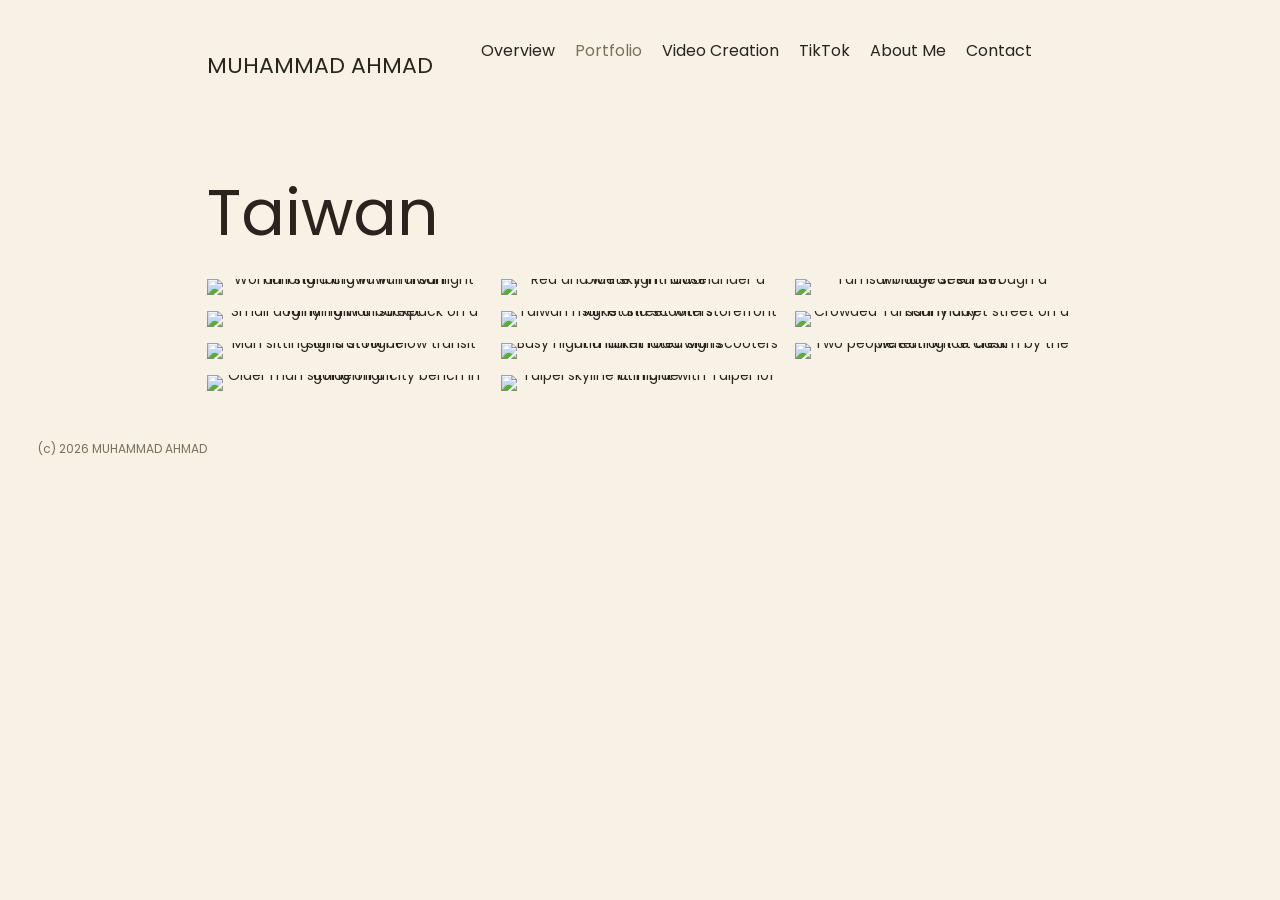
==== taiwan.html @ 47f1e5f5 "Add files via upload" ====
<!doctype html>
<html lang="en">
  <head>
    <meta charset="utf-8" />
    <meta name="viewport" content="width=device-width, initial-scale=1" />
    <title>Taiwan - MUHAMMAD AHMAD</title>
    <meta name="description" content="Taiwan photography by Muhammad Ahmad." />
    <link rel="icon" href="https://images.squarespace-cdn.com/content/v1/682a4aaab8755d4b448af70a/b059913c-e6a7-4ceb-b8dc-df7c5aba2570/favicon.ico?format=100w" />
    <link rel="stylesheet" href="styles.css" />
  </head>
  <body>
    <a class="skip-link" href="#content">Skip to Content</a>
    <header class="site-header">
      <a class="site-title" href="index.html">MUHAMMAD AHMAD</a>
      <button class="menu-toggle" type="button" aria-expanded="false" aria-controls="site-nav">
        <span class="menu-open">Open Menu</span>
        <span class="menu-close">Close Menu</span>
      </button>
      <!-- Navigation is repeated on every page. Add a new page/category link here and in the other HTML files. -->
      <nav class="site-nav" id="site-nav" aria-label="Primary navigation">
        <a href="index.html">Overview</a>
        <a href="portfolio.html" aria-current="page">Portfolio</a>
        <a href="video-creation.html">Video Creation</a>
        <a href="tiktok.html">TikTok</a>
        <a href="about.html">About Me</a>
        <a href="contact.html">Contact</a>
        <a class="icon-link" href="https://www.instagram.com/cuzimahmad_/" rel="noreferrer" target="_blank" aria-label="Instagram">Instagram</a>
        <a class="icon-link linkedin" href="https://www.linkedin.com/in/muhammadahmad1127/" rel="noreferrer" target="_blank" aria-label="LinkedIn">LinkedIn</a>
      </nav>
    </header>

    <main class="photo-detail-main" id="content">
      <section class="page-hero photo-page-title">
        <!-- Page title for this photography category. -->
        <h1>Taiwan</h1>
      </section>

      <!-- Photo gallery: duplicate a .gallery-item block to add another photograph to this page. -->
      <section class="gallery photo-detail-gallery" aria-label="Taiwan photography gallery">
        <button class="gallery-item" type="button" data-title="Basking in the Sunlight" data-type="Photography">
          <img src="images/taiwan/Basking in the Sunlgiht.jpg" alt="Woman standing in warm sunlight among a crowd in Taiwan" />
          <span>View fullsize</span>
        </button>
        <button class="gallery-item" type="button" data-title="Dog in Backpack" data-type="Photography">
          <img src="images/taiwan/Dog in Backpack.jpg" alt="Small dog riding in a backpack on a rainy Taiwan street" />
          <span>View fullsize</span>
        </button>
        <button class="gallery-item" type="button" data-title="Guy on Stool" data-type="Photography">
          <img src="images/taiwan/Guy on Stool.jpg" alt="Man sitting on a stool below transit signs at night" />
          <span>View fullsize</span>
        </button>
        <button class="gallery-item" type="button" data-title="Homeless Guy Bench Cup" data-type="Photography">
          <img src="images/taiwan/Homless Guy Bench Cup.jpg" alt="Older man sitting on a city bench in golden light" />
          <span>View fullsize</span>
        </button>
        <button class="gallery-item" type="button" data-title="Lighttower" data-type="Photography">
          <img src="images/taiwan/Lighttower.jpg" alt="Red and white lighthouse under a blue sky in Taiwan" />
          <span>View fullsize</span>
        </button>
        <button class="gallery-item" type="button" data-title="Market Street" data-type="Photography">
          <img src="images/taiwan/Market Street.jpg" alt="Taiwan market street with storefront signs and scooters" />
          <span>View fullsize</span>
        </button>
        <button class="gallery-item" type="button" data-title="Night Market Road" data-type="Photography">
          <img src="images/taiwan/Night Market Road.jpg" alt="Busy night market road with scooters and illuminated signs" />
          <span>View fullsize</span>
        </button>
        <button class="gallery-item" type="button" data-title="Taipei Skyline" data-type="Photography">
          <img src="images/taiwan/Taipei Skyline.jpg" alt="Taipei skyline at night with Taipei 101 lit in blue" />
          <span>View fullsize</span>
        </button>
        <button class="gallery-item" type="button" data-title="Tamsui Bridge" data-type="Photography">
          <img src="images/taiwan/Tamsui Bridge.jpg" alt="Tamsui bridge seen through a window at sunset" />
          <span>View fullsize</span>
        </button>
        <button class="gallery-item" type="button" data-title="Tamsui Market Street" data-type="Photography">
          <img src="images/taiwan/Tamsui Market Street.jpg" alt="Crowded Tamsui market street on a sunny day" />
          <span>View fullsize</span>
        </button>
        <button class="gallery-item" type="button" data-title="Two Eating Icecream" data-type="Photography">
          <img src="images/taiwan/Two Eating Icecream.jpg" alt="Two people eating ice cream by the waterfront at dusk" />
          <span>View fullsize</span>
        </button>
      </section>
    </main>

    <div class="lightbox" role="dialog" aria-modal="true" aria-label="Selected work" hidden>
      <button class="lightbox-close" type="button" aria-label="Close preview">Close</button>
      <img alt="" />
      <div class="lightbox-caption">
        <p></p>
        <h2></h2>
      </div>
    </div>

    <footer><p>(c) 2026 MUHAMMAD AHMAD</p></footer>
    <script src="script.js"></script>
  </body>
</html>
---- styles.css ----
/* Font import. Change this URL and the body font-family if you want a different font. */
@import url("https://fonts.googleapis.com/css2?family=Poppins:wght@400;500;600;700&display=swap");

/*
  SITE COLOR GUIDE
  Change the variables below to update the whole site's palette.
  --bg: main page background.
  --ink: primary text, nav links, footer text.
  --muted: hover color and active nav link color.
  --line: thin borders and dark placeholder panels.
  --overlay: lightbox background color.

  Quick edit recipe:
  1. Pick a new background color and put it in --bg.
  2. Pick a readable text color and put it in --ink.
  3. Pick a softer version of the text color and put it in --muted.
  4. Pick a subtle border color and put it in --line.
  5. Match --overlay to --bg, but use rgba() with about 0.92-0.96 opacity.

  Also search this file for "SUPPORT COLOR" when changing palettes.
  Those few values control body-copy text and placeholder panel colors that
  should complement the main variables.

  Example light palette:
  --bg: #f7f1e6;
  --ink: #2a241d;
  --muted: #7b705f;
  --line: #dfd3bf;
  --overlay: rgba(247, 241, 230, 0.94);
*/
:root {
  /* Cream theme. Adjust these five values to recolor the whole site. */
  --bg: #f7f1e6;
  --ink: #2a241d;
  --muted: #7b705f;
  --line: #dfd3bf;
  --overlay: rgba(247, 241, 230, 0.94);
  /* Shared side padding for the top nav and Overview photos so they line up. */
  --overview-side-padding: clamp(97px, 16.2vw, 297px);
}

* {
  box-sizing: border-box;
}

html {
  scroll-behavior: smooth;
}

body {
  margin: 0;
  background: var(--bg);
  color: var(--ink);
  font-family: "Poppins", Arial, Helvetica, sans-serif;
  font-size: 14px;
  letter-spacing: 0;
  /* Page load fade-in. Increase/decrease 1400ms to change animation speed. */
  opacity: 0;
  animation: page-fade-in 1400ms ease forwards;
}

@keyframes page-fade-in {
  from {
    opacity: 0;
  }

  to {
    opacity: 1;
  }
}

img,
iframe {
  display: block;
}

img {
  width: 100%;
  height: 100%;
  object-fit: cover;
}

a {
  color: inherit;
  text-decoration: none;
}

button,
input,
textarea {
  color: inherit;
  font: inherit;
}

.skip-link {
  position: absolute;
  top: 10px;
  left: 10px;
  z-index: 100;
  transform: translateY(-160%);
  background: var(--bg);
  padding: 8px 10px;
}

.skip-link:focus {
  transform: translateY(0);
}

.site-header {
  /* Top navigation bar shared by every page. */
  position: sticky;
  top: 0;
  z-index: 20;
  display: grid;
  grid-template-columns: auto 1fr;
  gap: 28px;
  align-items: center;
  min-height: 75px;
  /* Top/bottom numbers control space above and below the nav. */
  padding: 40px var(--overview-side-padding) 36px;
  background: color-mix(in srgb, var(--bg) 92%, transparent);
  backdrop-filter: blur(14px);
}

.site-title {
  /* Logo/name size in the top left. */
  font-size: 22px;
  line-height: 1;
  white-space: nowrap;
}

/*
  HOMEPAGE IMAGE LOGO GUIDE
  To turn the "MUHAMMAD AHMAD" homepage button into a clickable image:
  1. Copy your logo/image into the images folder, for example images/logos/my-logo.png.
  2. In index.html, replace:
     <a class="site-title" href="index.html">MUHAMMAD AHMAD</a>
     with:
     <a class="site-title site-title-image" href="index.html" aria-label="Muhammad Ahmad home">
       <img src="images/logos/my-logo.png" alt="" />
     </a>
  3. Uncomment the CSS below and adjust width/height/hover opacity.
*/
/*
.site-title-image {
  display: inline-flex;
  align-items: center;
  width: 180px;
  height: 42px;
  transition: opacity 160ms ease, transform 160ms ease;
}

.site-title-image img {
  width: 100%;
  height: 100%;
  object-fit: contain;
}

.site-title-image:hover {
  opacity: 0.72;
  transform: translateY(-1px);
}
*/

.site-nav {
  /* Main navigation link sizing and spacing. */
  display: flex;
  flex-wrap: wrap;
  justify-content: flex-end;
  align-items: center;
  gap: 10px 20px;
  font-size: 16px;
  line-height: 1;
}

.site-nav a {
  display: inline-flex;
  align-items: center;
  min-height: 21px;
  white-space: nowrap;
}

.site-title,
.site-nav a,
footer {
  color: var(--ink);
  font-weight: 400;
}

.site-nav a:hover,
.site-title:hover,
.page-link:hover,
.contact-links a:hover {
  color: var(--muted);
}

.site-nav a[aria-current="page"] {
  color: var(--muted);
}

.icon-link {
  position: relative;
  overflow: hidden;
  width: 21px;
  height: 21px;
  white-space: nowrap;
  text-indent: 32px;
  /* Instagram icon image. Replace this file to change Instagram icons across nav and Contact. */
  background-image: url("images/website-graphics/Creamy White_Charcoal Brown.png");
  background-position: center;
  background-repeat: no-repeat;
  background-size: contain;
  flex: 0 0 21px;
  transition: opacity 160ms ease;
}

.icon-link:hover {
  opacity: 0.68;
}

.icon-link::before {
  display: none;
}

.icon-link::after {
  display: none;
}

.icon-link.linkedin {
  background-image: url("images/website-graphics/Linkedin Creamy White_Charcoal Brown.png");
}

.menu-toggle {
  display: none;
  justify-self: end;
  border: 0;
  background: transparent;
  padding: 0;
  cursor: pointer;
}

.menu-close,
.menu-toggle[aria-expanded="true"] .menu-open {
  display: none;
}

.menu-toggle[aria-expanded="true"] .menu-close {
  display: inline;
}

main {
  padding: 0 38px;
}

.overview-main {
  /* Side buffer for the Overview image wall. Increase the max value for more side space. */
  padding: 28px var(--overview-side-padding) 0;
}

.projects-main {
  /* Portfolio / Video Creation project grid width, matching the reference project page. */
  max-width: 1340px;
  margin: 0 auto;
  padding: 0 2vw;
}

.photo-detail-main {
  /* Individual photography category pages. First value controls space below the header. */
  padding: 32px var(--overview-side-padding) 0;
}

.contact-main {
  /* Contact page top spacing after the visible "Contact" title was removed. */
  padding-top: 84px;
}

.overview-heading,
.page-hero {
  display: grid;
  grid-template-columns: minmax(0, 1fr) minmax(260px, 380px);
  gap: 40px;
  align-items: end;
  padding: 24px 0 36px;
}

.overview-heading h1,
.page-hero h1 {
  max-width: 1000px;
  margin: 0;
  font-size: clamp(42px, 7.5vw, 116px);
  font-weight: 400;
  line-height: 0.92;
}

.video-detail-main .page-hero h1 {
  /* Smaller centered titles for T-Life, Big Apple Buzz, and East Lansing pages. */
  max-width: 760px;
  margin-right: auto;
  margin-left: auto;
  text-align: center;
  font-size: clamp(34px, 5vw, 76px);
}

.photo-page-title h1 {
  /* Left-aligned titles for individual photography category pages. */
  margin-right: 0;
  margin-left: 0;
  text-align: left;
  font-size: clamp(34px, 5vw, 76px);
}

.overview-heading p,
.page-hero p,
.body-copy,
.case-copy p,
.contact-card p,
.project-card p {
  margin: 0;
  /* SUPPORT COLOR: secondary paragraph text. Change this when --bg/--ink changes. */
  color: #5b5145;
  font-size: 16px;
  line-height: 1.55;
}

.gallery {
  display: grid;
  grid-template-columns: repeat(3, minmax(0, 1fr));
  gap: 16px;
  align-items: start;
  padding-bottom: 44px;
}

.overview-gallery {
  /* Overview masonry layout. Change column-count to show more/fewer photos per row. */
  display: block;
  column-count: 3;
  column-gap: 16px;
}

.gallery-item,
.film-tile {
  position: relative;
  display: block;
  width: 100%;
  padding: 0;
  overflow: hidden;
  border: 0;
  /* SUPPORT COLOR: image placeholder shown before gallery images load. */
  background: #e8decc;
  cursor: zoom-in;
}

.gallery-item span,
.film-tile span {
  position: absolute;
  width: 1px;
  height: 1px;
  overflow: hidden;
  clip: rect(0 0 0 0);
  white-space: nowrap;
}

.reference-project-card img {
  transition: filter 180ms ease, opacity 180ms ease, transform 500ms ease;
}

.reference-project-card:hover img {
  filter: brightness(0.72);
}

.overview-gallery .gallery-item {
  aspect-ratio: auto;
  background: transparent;
  break-inside: avoid;
  margin: 0 0 16px;
  line-height: 0;
}

.overview-gallery .gallery-item img {
  /* Overview images keep their natural proportions here. */
  height: auto;
  object-fit: contain;
}

.photo-detail-gallery {
  /* Gallery layout for individual photography pages. */
  display: block;
  column-count: 3;
  column-gap: 16px;
}

.photo-detail-gallery .gallery-item {
  aspect-ratio: auto;
  background: transparent;
  break-inside: avoid;
  margin: 0 0 16px;
  line-height: 0;
}

.photo-detail-gallery .gallery-item img {
  /* Keeps category-page photos uncropped. */
  height: auto;
  object-fit: contain;
}

.xing-fu-tang-gallery {
  display: grid;
  grid-template-columns: repeat(3, minmax(0, 1fr));
  gap: 16px;
}

.xing-fu-tang-gallery .gallery-column {
  display: grid;
  gap: 16px;
  align-content: start;
}

.xing-fu-tang-gallery .gallery-item {
  margin: 0;
}

.grand-canyon-gallery {
  display: grid;
  grid-template-columns: repeat(3, minmax(0, 1fr));
  gap: 16px;
}

.grand-canyon-gallery .gallery-column {
  display: grid;
  gap: 16px;
  align-content: start;
}

.grand-canyon-gallery .gallery-item {
  margin: 0;
}

.portrait {
  aspect-ratio: 4 / 5;
}

.landscape {
  aspect-ratio: 3 / 2;
}

.square {
  aspect-ratio: 1;
}

.project-grid {
  display: grid;
  grid-template-columns: repeat(auto-fill, minmax(180px, 260px));
  justify-content: start;
  gap: 18px;
  padding: 0 0 64px;
}

.project-card {
  display: grid;
  gap: 14px;
}

.project-card img {
  aspect-ratio: 4 / 5;
}

.project-card strong,
.case-copy h2,
.contact-card h2 {
  font-size: clamp(24px, 3vw, 42px);
  font-weight: 400;
  line-height: 1;
}

.project-card strong,
.project-card span {
  display: block;
}

.project-card span,
.case-meta,
.section-kicker {
  color: var(--muted);
}

.project-index {
  display: flex;
  flex-wrap: wrap;
  gap: 10px 22px;
  align-content: start;
  min-height: calc(100vh - 170px);
  padding: 28px 0 80px;
}

.project-index a {
  font-size: clamp(30px, 4.4vw, 72px);
  font-weight: 400;
  line-height: 0.98;
}

.project-index a:hover {
  color: var(--muted);
}

.reference-project-grid {
  /* Thumbnail grid used by Portfolio and Video Creation. */
  display: grid;
  grid-template-columns: repeat(2, minmax(0, 1fr));
  gap: 20px;
  min-height: 33vh;
  padding: 3.3vw 0;
}

.video-project-grid {
  /* Video Creation only: this overrides the shared 2-column grid to 3 columns. */
  grid-template-columns: repeat(3, minmax(0, 1fr));
}

.portfolio-project-grid {
  /* Portfolio only: keeps the photography project thumbnails in 3 columns too. */
  grid-template-columns: repeat(3, minmax(0, 1fr));
}

.reference-project-card {
  display: grid;
  gap: 0;
  align-content: start;
}

.reference-project-card img {
  /* Thumbnail shape. Change aspect-ratio to 1 / 1 for square or 4 / 5 for portrait. */
  width: 100%;
  height: auto;
  aspect-ratio: 3 / 2;
  object-fit: cover;
  /* SUPPORT COLOR: project-card image placeholder. */
  background: #e8decc;
}

.reference-project-card span {
  /* Thumbnail title text under each project card. */
  margin-top: 12px;
  margin-bottom: 0.5em;
  font-size: 26px;
  line-height: 1.35;
}

.reference-project-card:hover span {
  color: var(--muted);
}

.section-kicker {
  margin: 0 0 18px;
  font-size: 12px;
}

.case-layout {
  display: grid;
  grid-template-columns: minmax(0, 1fr) minmax(280px, 420px);
  gap: 42px;
  padding-bottom: 70px;
}

.video-detail-main .case-layout {
  /* Layout for individual video project pages. */
  grid-template-columns: minmax(0, 680px) minmax(280px, 420px);
  justify-content: center;
}

.video-detail-main .case-media {
  /* Caps the video/image width on the video project detail pages. */
  max-width: 680px;
}

.case-media {
  display: grid;
  gap: 20px;
  align-content: start;
}

.case-media img,
.case-media iframe {
  /* Video/image box size on project detail pages. */
  width: 100%;
  aspect-ratio: 16 / 9;
  border: 0;
  /* SUPPORT COLOR: video/image placeholder shown while media loads. */
  background: #e8decc;
}

.case-media .portrait-media {
  aspect-ratio: 4 / 5;
}

.tiktok-detail-main .case-layout {
  grid-template-columns: minmax(260px, 360px) minmax(280px, 420px);
  justify-content: center;
  align-items: start;
}

.tiktok-detail-main .case-media .portrait-media {
  height: auto;
  aspect-ratio: auto;
  object-fit: contain;
  object-position: center;
  background: transparent;
}

.case-copy {
  display: grid;
  gap: 24px;
  align-content: start;
}

.case-copy h2,
.contact-card h2 {
  margin: 0 0 10px;
}

.case-meta {
  margin: 0;
}

.contact-grid {
  display: grid;
  grid-template-columns: minmax(300px, 440px) minmax(280px, 420px);
  justify-content: center;
  align-items: start;
  gap: 36px;
  max-width: 940px;
  margin: 0 auto;
  padding-bottom: 80px;
}

.contact-card {
  padding-top: 20px;
}

.contact-links {
  display: grid;
  gap: 14px;
  margin-top: 24px;
  line-height: 1;
}

.contact-email {
  display: inline-block;
  max-width: 100%;
  overflow-wrap: anywhere;
  font-size: clamp(18px, 2vw, 28px);
}

.contact-social-links {
  display: flex;
  align-items: center;
  gap: 18px;
}

.contact-links .contact-social-icon {
  width: 44px;
  height: 44px;
  min-height: 44px;
  flex-basis: 44px;
  text-indent: 60px;
}

.contact-form {
  display: grid;
  gap: 14px;
}

.contact-form label {
  display: grid;
  gap: 7px;
  color: var(--muted);
  font-size: 12px;
}

.contact-form input,
.contact-form textarea {
  width: 100%;
  border: 1px solid var(--line);
  background: transparent;
  padding: 13px 12px;
}

.contact-form textarea {
  min-height: 150px;
  resize: vertical;
}

.contact-form button,
.page-link {
  width: fit-content;
  border: 1px solid var(--ink);
  background: transparent;
  padding: 11px 14px;
}

.media-kit-main {
  max-width: 1340px;
  margin: 0 auto;
  padding: 28px 4vw 80px;
}

.media-kit-hero {
  display: grid;
  grid-template-columns: minmax(0, 1.2fr) minmax(280px, 0.8fr);
  gap: 42px;
  align-items: end;
  padding: 18px 0 54px;
}

.media-kit-hero h1 {
  margin: 0;
  font-size: clamp(48px, 8vw, 118px);
  font-weight: 400;
  line-height: 0.92;
}

.media-kit-intro {
  display: grid;
  gap: 24px;
  align-content: start;
}

.media-kit-intro p,
.platform-card dd,
.deliverables-grid p,
.media-kit-contact h2 {
  margin: 0;
  /* SUPPORT COLOR: secondary Media Kit text. Change this when --bg/--ink changes. */
  color: #5b5145;
  font-size: 16px;
  line-height: 1.55;
}

.media-overview {
  display: grid;
  grid-template-columns: 0.8fr 0.65fr 1fr;
  gap: 1px;
  margin-bottom: 70px;
  border: 1px solid var(--line);
  background: var(--line);
}

.media-overview div,
.platform-card,
.deliverables-grid article,
.brand-partner-logo {
  background: var(--bg);
}

.media-overview div {
  display: grid;
  gap: 14px;
  align-content: start;
  min-height: 150px;
  padding: 24px;
}

.media-overview span,
.platform-card span,
.platform-card dt {
  color: var(--muted);
  font-size: 12px;
}

.media-overview strong {
  font-size: clamp(22px, 2.2vw, 34px);
  font-weight: 400;
  line-height: 1.1;
}

.media-kit-section {
  padding: 0 0 76px;
}

.media-section-heading {
  display: grid;
  grid-template-columns: minmax(0, 0.45fr) minmax(0, 1fr);
  gap: 30px;
  align-items: end;
  margin-bottom: 26px;
}

.media-section-heading h2,
.media-kit-contact h2 {
  margin: 0;
  font-size: clamp(30px, 4.6vw, 74px);
  font-weight: 400;
  line-height: 0.98;
}

.platform-grid {
  display: grid;
  grid-template-columns: repeat(3, minmax(0, 1fr));
  gap: 20px;
}

.platform-card {
  display: grid;
  gap: 24px;
  align-content: start;
  min-height: 430px;
  border: 1px solid var(--line);
  padding: 26px;
}

.platform-card strong {
  font-size: clamp(28px, 4vw, 58px);
  font-weight: 400;
  line-height: 0.98;
}

.platform-card dl {
  display: grid;
  gap: 22px;
  margin: 0;
}

.platform-card dt {
  margin-bottom: 5px;
}

.platform-card dd {
  font-size: 15px;
}

.split-section {
  display: grid;
  grid-template-columns: minmax(0, 0.45fr) minmax(0, 1fr);
  gap: 30px;
}

.split-section .media-section-heading {
  display: block;
  margin-bottom: 0;
}

.deliverables-grid {
  display: grid;
  grid-template-columns: repeat(2, minmax(0, 1fr));
  gap: 20px;
}

.deliverables-grid article {
  border-top: 1px solid var(--line);
  padding-top: 20px;
}

.deliverables-grid h3 {
  margin: 0 0 12px;
  font-size: clamp(22px, 2.2vw, 34px);
  font-weight: 400;
  line-height: 1.1;
}

.brand-partner-grid {
  display: grid;
  grid-template-columns: repeat(3, minmax(0, 1fr));
  gap: 1px;
  border: 1px solid var(--line);
  background: var(--line);
}

.brand-partner-logo {
  display: grid;
  min-height: 110px;
  place-items: center;
  padding: 18px;
}

.brand-partner-logo img {
  width: min(100%, 180px);
  height: 70px;
  object-fit: contain;
}

.media-kit-contact {
  display: grid;
  grid-template-columns: minmax(0, 1fr) auto;
  gap: 34px;
  align-items: end;
  border-top: 1px solid var(--line);
  padding-top: 34px;
}

.about-image {
  aspect-ratio: 4 / 5;
}

.lightbox {
  position: fixed;
  inset: 0;
  z-index: 50;
  display: grid;
  place-items: center;
  padding: 28px 38px;
  background: var(--overlay);
  color: var(--ink);
}

.lightbox[hidden] {
  display: none;
}

.lightbox img {
  width: 100%;
  max-height: calc(100vh - 56px);
  object-fit: contain;
}

.lightbox-caption {
  display: none;
}

.lightbox-close {
  position: absolute;
  top: 24px;
  right: 32px;
  border: 0;
  background: transparent;
  color: var(--ink);
  cursor: pointer;
}

footer {
  padding: 0 38px 32px;
  color: var(--muted);
  font-size: 12px;
}

footer p {
  margin: 0;
}

@media (max-width: 1100px) {
  /* Tablet header behavior. */
  .site-header {
    grid-template-columns: 1fr auto;
  }

  .site-nav {
    grid-column: 1 / -1;
    justify-content: flex-start;
  }
}

@media (max-width: 900px) {
  /* Tablet page layouts. */
  .site-header,
  main,
  footer {
    padding-right: 24px;
    padding-left: 24px;
  }

  .overview-heading,
  .page-hero,
  .media-kit-hero,
  .media-overview,
  .media-section-heading,
  .split-section,
  .media-kit-contact,
  .case-layout,
  .contact-grid {
    grid-template-columns: 1fr;
  }

  .platform-grid,
  .brand-partner-grid {
    grid-template-columns: 1fr;
  }

  .platform-card {
    min-height: 0;
  }

  .video-detail-main .case-layout {
    grid-template-columns: 1fr;
  }

  .tiktok-detail-main .case-layout {
    grid-template-columns: 1fr;
  }

  .tiktok-detail-main .case-media .portrait-media {
    height: auto;
    aspect-ratio: 4 / 5;
  }

  .video-detail-main .case-media {
    max-width: none;
  }

  .gallery,
  .project-grid {
    grid-template-columns: repeat(2, minmax(0, 1fr));
    gap: 16px;
  }

  .reference-project-grid {
    gap: 20px;
  }

  .project-grid {
    grid-template-columns: repeat(2, minmax(160px, 240px));
  }

  .overview-gallery {
    column-count: 3;
    column-gap: 13px;
  }

  .photo-detail-gallery {
    column-count: 2;
    column-gap: 13px;
  }

  .xing-fu-tang-gallery {
    grid-template-columns: repeat(2, minmax(0, 1fr));
    gap: 13px;
  }

  .grand-canyon-gallery {
    grid-template-columns: repeat(2, minmax(0, 1fr));
    gap: 13px;
  }

  .xing-fu-tang-gallery .gallery-column {
    gap: 13px;
  }

  .grand-canyon-gallery .gallery-column {
    gap: 13px;
  }

  .overview-gallery .gallery-item {
    margin-bottom: 13px;
  }

  .photo-detail-gallery .gallery-item {
    margin-bottom: 13px;
  }

  .lightbox {
    padding: 52px 24px 24px;
  }
}

@media (max-width: 680px) {
  /* Phone layouts and mobile menu behavior. */
  body {
    font-size: 15px;
  }

  .site-header {
    padding-top: 18px;
    padding-bottom: 16px;
  }

  .menu-toggle {
    display: block;
  }

  .site-nav {
    display: none;
  }

  .site-nav.is-open {
    display: flex;
    flex-direction: column;
    gap: 16px;
    padding-top: 8px;
  }

  .icon-link {
    width: 21px;
    text-indent: 32px;
  }

  .icon-link::before,
  .icon-link::after {
    display: none;
  }

  .site-header,
  main,
  footer {
    padding-right: 18px;
    padding-left: 18px;
  }

  .overview-heading,
  .page-hero {
    padding-top: 18px;
  }

  .gallery,
  .project-grid {
    grid-template-columns: 1fr;
    gap: 18px;
  }

  .reference-project-grid {
    grid-template-columns: 1fr;
    gap: 20px;
  }

  .media-kit-main {
    padding-right: 18px;
    padding-left: 18px;
  }

  .media-kit-hero {
    padding-top: 18px;
  }

  .deliverables-grid {
    grid-template-columns: 1fr;
  }

  .video-project-grid {
    grid-template-columns: 1fr;
  }

  .portfolio-project-grid {
    grid-template-columns: 1fr;
  }

  .projects-main {
    padding-right: 6vw;
    padding-left: 6vw;
  }

  .project-grid {
    grid-template-columns: minmax(0, 1fr);
  }

  .overview-gallery {
    column-count: 1;
  }

  .photo-detail-gallery {
    column-count: 1;
  }

  .xing-fu-tang-gallery {
    grid-template-columns: 1fr;
  }

  .grand-canyon-gallery {
    grid-template-columns: 1fr;
  }

  .overview-gallery .gallery-item {
    margin-bottom: 14px;
  }

  .photo-detail-gallery .gallery-item {
    margin-bottom: 14px;
  }

  .overview-heading h1,
  .page-hero h1 {
    font-size: clamp(38px, 15vw, 66px);
  }
}

@media (prefers-reduced-motion: reduce) {
  /* Accessibility: disables the fade-in for users who prefer reduced motion. */
  body {
    opacity: 1;
    animation: none;
  }
}
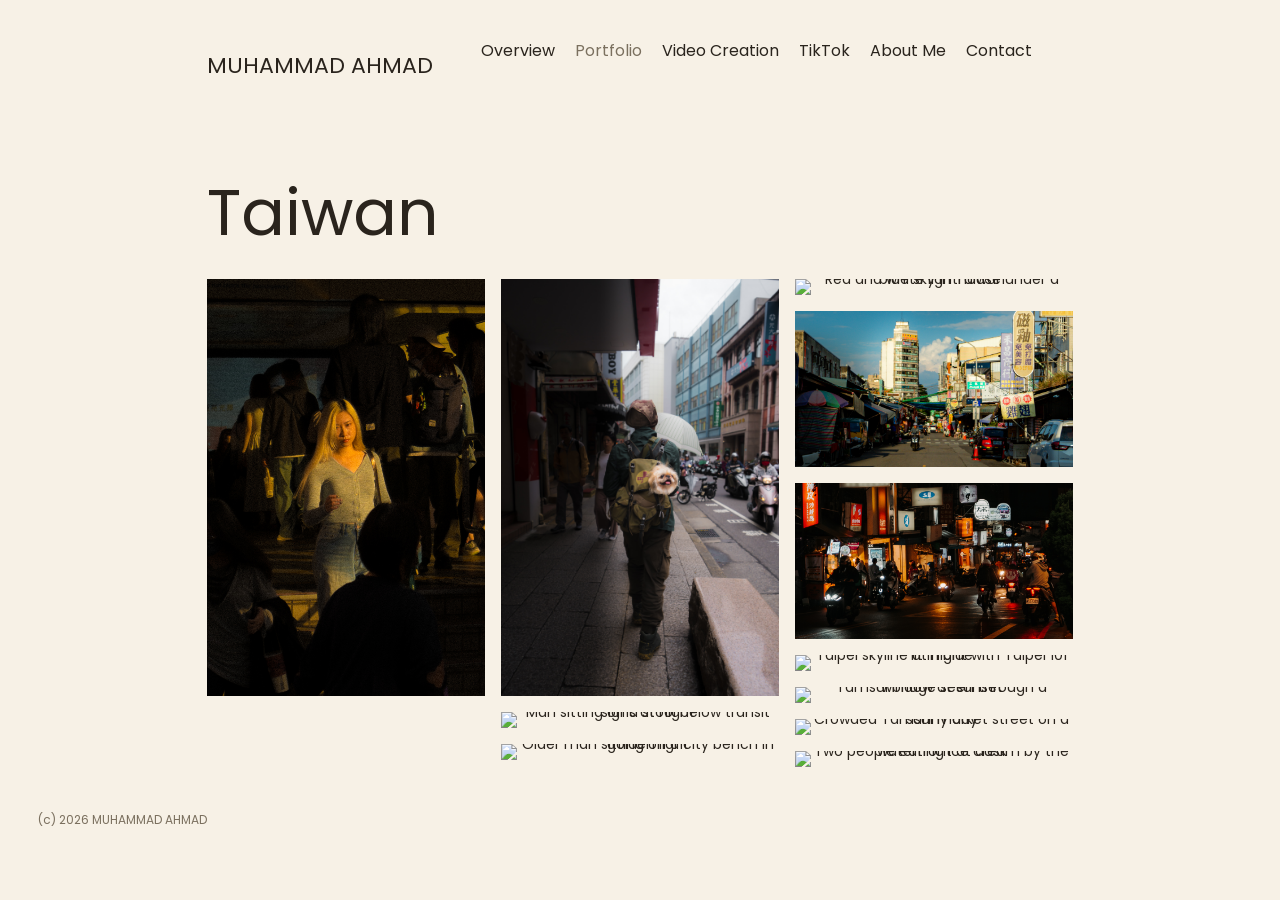
==== commit 75464294: "Update taiwan.html" ====
--- a/taiwan.html
+++ b/taiwan.html
@@ -38,47 +38,47 @@
       <!-- Photo gallery: duplicate a .gallery-item block to add another photograph to this page. -->
       <section class="gallery photo-detail-gallery" aria-label="Taiwan photography gallery">
         <button class="gallery-item" type="button" data-title="Basking in the Sunlight" data-type="Photography">
-          <img src="images/taiwan/Basking in the Sunlgiht.jpg" alt="Woman standing in warm sunlight among a crowd in Taiwan" />
+          <img src="Basking in the Sunlgiht.jpg" alt="Woman standing in warm sunlight among a crowd in Taiwan" />
           <span>View fullsize</span>
         </button>
         <button class="gallery-item" type="button" data-title="Dog in Backpack" data-type="Photography">
-          <img src="images/taiwan/Dog in Backpack.jpg" alt="Small dog riding in a backpack on a rainy Taiwan street" />
+          <img src="Dog in Backpack.jpg" alt="Small dog riding in a backpack on a rainy Taiwan street" />
           <span>View fullsize</span>
         </button>
         <button class="gallery-item" type="button" data-title="Guy on Stool" data-type="Photography">
-          <img src="images/taiwan/Guy on Stool.jpg" alt="Man sitting on a stool below transit signs at night" />
+          <img src="Guy on Stool.jpg" alt="Man sitting on a stool below transit signs at night" />
           <span>View fullsize</span>
         </button>
         <button class="gallery-item" type="button" data-title="Homeless Guy Bench Cup" data-type="Photography">
-          <img src="images/taiwan/Homless Guy Bench Cup.jpg" alt="Older man sitting on a city bench in golden light" />
+          <img src="Homless Guy Bench Cup.jpg" alt="Older man sitting on a city bench in golden light" />
           <span>View fullsize</span>
         </button>
         <button class="gallery-item" type="button" data-title="Lighttower" data-type="Photography">
-          <img src="images/taiwan/Lighttower.jpg" alt="Red and white lighthouse under a blue sky in Taiwan" />
+          <img src="Lighttower.jpg" alt="Red and white lighthouse under a blue sky in Taiwan" />
           <span>View fullsize</span>
         </button>
         <button class="gallery-item" type="button" data-title="Market Street" data-type="Photography">
-          <img src="images/taiwan/Market Street.jpg" alt="Taiwan market street with storefront signs and scooters" />
+          <img src="Market Street.jpg" alt="Taiwan market street with storefront signs and scooters" />
           <span>View fullsize</span>
         </button>
         <button class="gallery-item" type="button" data-title="Night Market Road" data-type="Photography">
-          <img src="images/taiwan/Night Market Road.jpg" alt="Busy night market road with scooters and illuminated signs" />
+          <img src="Night Market Road.jpg" alt="Busy night market road with scooters and illuminated signs" />
           <span>View fullsize</span>
         </button>
         <button class="gallery-item" type="button" data-title="Taipei Skyline" data-type="Photography">
-          <img src="images/taiwan/Taipei Skyline.jpg" alt="Taipei skyline at night with Taipei 101 lit in blue" />
+          <img src="Taipei Skyline.jpg" alt="Taipei skyline at night with Taipei 101 lit in blue" />
           <span>View fullsize</span>
         </button>
         <button class="gallery-item" type="button" data-title="Tamsui Bridge" data-type="Photography">
-          <img src="images/taiwan/Tamsui Bridge.jpg" alt="Tamsui bridge seen through a window at sunset" />
+          <img src="Tamsui Bridge.jpg" alt="Tamsui bridge seen through a window at sunset" />
           <span>View fullsize</span>
         </button>
         <button class="gallery-item" type="button" data-title="Tamsui Market Street" data-type="Photography">
-          <img src="images/taiwan/Tamsui Market Street.jpg" alt="Crowded Tamsui market street on a sunny day" />
+          <img src="Tamsui Market Street.jpg" alt="Crowded Tamsui market street on a sunny day" />
           <span>View fullsize</span>
         </button>
         <button class="gallery-item" type="button" data-title="Two Eating Icecream" data-type="Photography">
-          <img src="images/taiwan/Two Eating Icecream.jpg" alt="Two people eating ice cream by the waterfront at dusk" />
+          <img src="Two Eating Icecream.jpg" alt="Two people eating ice cream by the waterfront at dusk" />
           <span>View fullsize</span>
         </button>
       </section>
